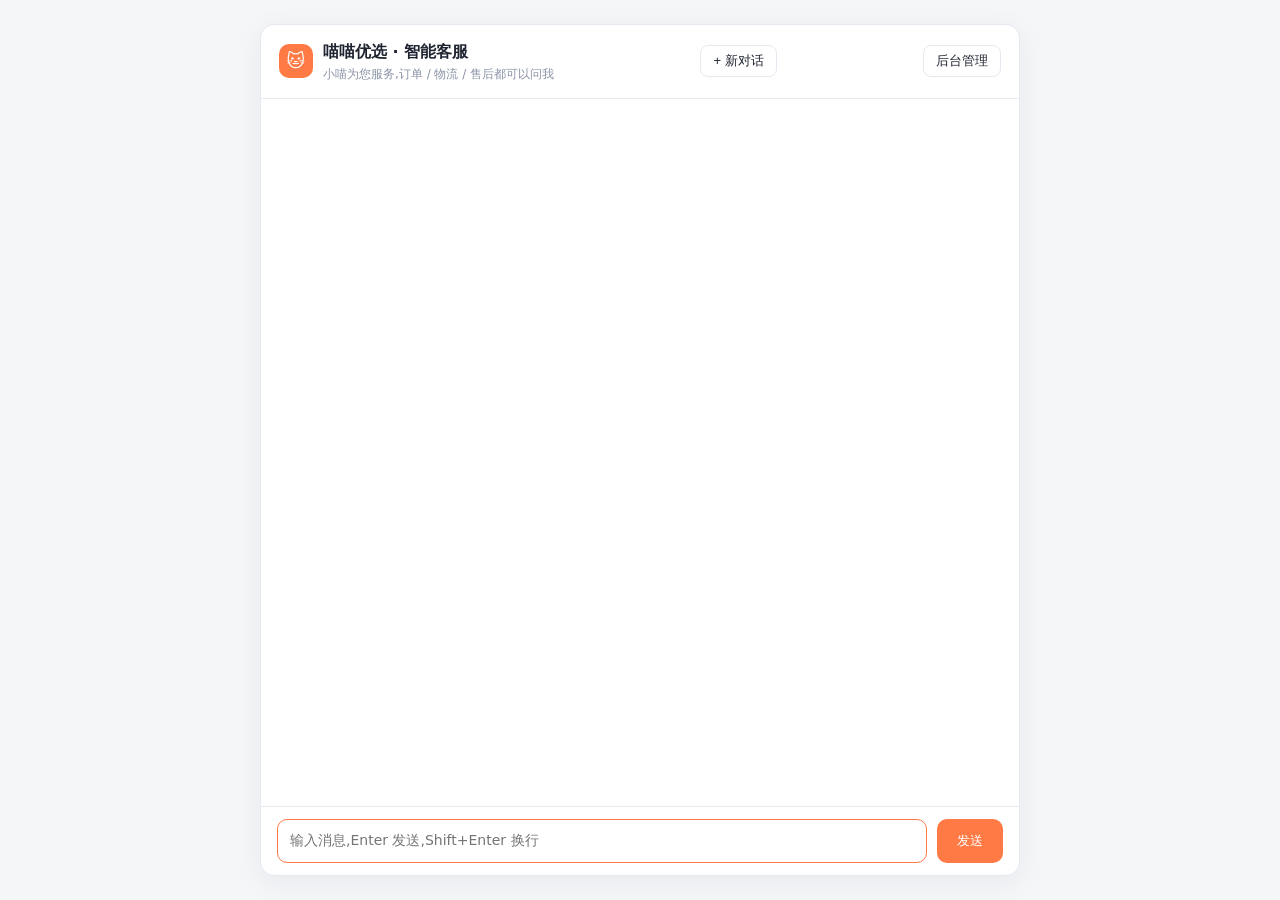
==== app/static/index.html @ 709122fb "feat(ch05): 前端 actions 渲染 + 转人工/建工单两按钮交互 Co-Authored-By: Claude Fable 5 <noreply@anthropic.com>" ====
<!DOCTYPE html>
<html lang="zh-CN">
<head>
<meta charset="UTF-8">
<meta name="viewport" content="width=device-width, initial-scale=1.0">
<title>喵喵优选 · 智能客服小喵</title>
<style>
  :root {
    --bg: #f5f6f8; --panel: #ffffff; --ink: #1f2430; --muted: #8a93a6;
    --brand: #ff7a45; --brand-soft: #fff1ea; --line: #e6e9f0; --bubble-bot: #ffffff;
  }
  * { box-sizing: border-box; margin: 0; padding: 0; }
  body { background: var(--bg); color: var(--ink); font: 14px/1.6 "PingFang SC", "Microsoft YaHei", system-ui, sans-serif; }
  .app { max-width: 760px; margin: 24px auto; height: calc(100vh - 48px); display: flex; flex-direction: column;
         background: var(--panel); border: 1px solid var(--line); border-radius: 14px; overflow: hidden; box-shadow: 0 6px 30px rgba(31,36,48,.06); }
  header { display: flex; align-items: center; gap: 10px; padding: 14px 18px; border-bottom: 1px solid var(--line); }
  header .logo { width: 34px; height: 34px; border-radius: 10px; background: var(--brand); color: #fff; display: grid; place-items: center; font-size: 18px; }
  header h1 { font-size: 16px; font-weight: 600; }
  header .sub { color: var(--muted); font-size: 12px; }
  header button { margin-left: auto; border: 1px solid var(--line); background: #fff; color: var(--ink);
                  padding: 6px 12px; border-radius: 8px; cursor: pointer; font-size: 13px; }
  header button:hover { background: var(--brand-soft); border-color: var(--brand); color: var(--brand); }
  #chat { flex: 1; overflow-y: auto; padding: 18px; display: flex; flex-direction: column; gap: 14px; }
  .row { display: flex; }
  .row.user { justify-content: flex-end; }
  .bubble { max-width: 78%; padding: 10px 14px; border-radius: 12px; white-space: pre-wrap; word-break: break-word; }
  .row.user .bubble { background: var(--brand); color: #fff; border-bottom-right-radius: 4px; }
  .row.bot .bubble { background: var(--bubble-bot); border: 1px solid var(--line); border-bottom-left-radius: 4px; }
  .row.bot { flex-direction: column; align-items: flex-start; gap: 2px; }
  .bubble-wrap { max-width: 78%; display: flex; flex-direction: column; gap: 6px; }
  .tools { display: flex; flex-wrap: wrap; gap: 6px; }
  .tool-badge { font-size: 12px; color: #6b7280; background: #f3f4f6; border: 1px dashed #c7ccd6;
                border-radius: 999px; padding: 2px 10px; }
  .md { white-space: normal; }
  .md h1, .md h2, .md h3 { font-size: 14px; margin: 6px 0 2px; }
  .md p { margin: 4px 0; }
  .md ul, .md ol { margin: 4px 0 4px 18px; }
  .md code { background: #f3f4f6; border-radius: 4px; padding: 1px 5px; font-family: Consolas, monospace; font-size: 13px; }
  .md pre { background: #f3f4f6; border-radius: 8px; padding: 8px 10px; overflow-x: auto; margin: 6px 0; }
  .md pre code { background: none; padding: 0; }
  .md blockquote { border-left: 3px solid var(--line); color: var(--muted); padding-left: 10px; margin: 6px 0; }
  .md table { border-collapse: collapse; margin: 6px 0; }
  .md th, .md td { border: 1px solid var(--line); padding: 4px 10px; }
  .md a { color: var(--brand); }
  .md hr { border: none; border-top: 1px solid var(--line); margin: 8px 0; }
  .dots { display: inline-flex; gap: 4px; padding: 4px 0; }
  .dots i { width: 6px; height: 6px; border-radius: 50%; background: #c2c8d4; animation: blink 1.2s infinite; }
  .dots i:nth-child(2) { animation-delay: .2s; }
  .dots i:nth-child(3) { animation-delay: .4s; }
  @keyframes blink { 0%, 80%, 100% { opacity: .25; } 40% { opacity: 1; } }
  .error { color: #d03050; font-size: 13px; }
  /* ch04 可点引用角标 + 来源浮层 */
  .cite { color: var(--brand); cursor: pointer; font-weight: 600; margin: 0 1px; user-select: none; }
  .cite:hover { text-decoration: underline; }
  #cite-panel { position: fixed; z-index: 50; max-width: 420px; background: #fff; border: 1px solid var(--line);
                border-radius: 12px; box-shadow: 0 10px 34px rgba(31,36,48,.16); padding: 12px 14px;
                display: none; font-size: 13px; }
  #cite-panel.show { display: block; }
  #cite-panel .cp-path { color: var(--brand); font-weight: 600; margin-bottom: 6px; }
  #cite-panel .cp-q { font-weight: 600; margin-bottom: 4px; }
  #cite-panel .cp-a { color: #4b5563; white-space: pre-wrap; }
  #cite-panel .cp-empty { color: var(--muted); }
  /* ch04 每段回答满意度反馈(一次性,不落库) */
  .feedback { display: flex; align-items: center; gap: 8px; font-size: 12px; color: var(--muted); }
  .fb-btn { border: 1px solid var(--line); background: #fff; color: var(--ink); border-radius: 8px;
            padding: 3px 10px; cursor: pointer; box-shadow: 0 2px 0 var(--line); font-size: 12px; }
  .fb-btn:active { transform: translateY(2px); box-shadow: none; }
  .fb-btn.active { border-color: var(--brand); color: var(--brand); background: var(--brand-soft); }
  .fb-btn.dim { opacity: .4; pointer-events: none; }
  .fb-done { color: var(--muted); }
  /* ch05 建议动作按钮 + 工单表单弹窗 */
  .action-bar { display: flex; gap: 8px; margin-top: 2px; }
  .action-btn { border: 1px solid var(--brand); background: #fff; color: var(--brand); border-radius: 8px;
                padding: 5px 14px; cursor: pointer; font-size: 13px; }
  .action-btn:hover:not(:disabled) { background: var(--brand-soft); }
  .action-btn:disabled { border-color: var(--line); color: var(--muted); background: #f3f4f6; cursor: not-allowed; }
  #ticket-mask { position: fixed; inset: 0; background: rgba(31,36,48,.4); display: none; z-index: 100;
                 align-items: center; justify-content: center; }
  #ticket-mask.show { display: flex; }
  #ticket-modal { width: min(420px, 92vw); background: #fff; border-radius: 14px; padding: 18px;
                  box-shadow: 0 12px 40px rgba(31,36,48,.2); }
  #ticket-modal h3 { font-size: 15px; margin-bottom: 4px; }
  #ticket-modal label { display: block; font-size: 13px; margin: 10px 0 4px; }
  #ticket-modal select, #ticket-modal textarea { width: 100%; border: 1px solid var(--line); border-radius: 8px;
                                                 padding: 8px 10px; font: inherit; outline: none; background: #fff; }
  #ticket-modal select:focus, #ticket-modal textarea:focus { border-color: var(--brand); }
  #ticket-modal textarea { height: 84px; resize: vertical; }
  #ticket-modal .err { color: #d03050; font-size: 12px; min-height: 16px; margin-top: 6px; }
  #ticket-modal .btns { display: flex; justify-content: flex-end; gap: 8px; margin-top: 8px; }
  #ticket-modal .btns button { border-radius: 8px; padding: 7px 16px; cursor: pointer; font-size: 13px;
                               border: 1px solid var(--line); background: #fff; }
  #ticket-modal .btns .primary { border: none; background: var(--brand); color: #fff; }
  footer { border-top: 1px solid var(--line); padding: 12px 16px; display: flex; gap: 10px; }
  #input { flex: 1; resize: none; border: 1px solid var(--line); border-radius: 10px; padding: 9px 12px;
           font: inherit; outline: none; height: 44px; }
  #input:focus { border-color: var(--brand); }
  #send { border: none; background: var(--brand); color: #fff; border-radius: 10px; padding: 0 20px; cursor: pointer; }
  #send:disabled { opacity: .5; cursor: not-allowed; }
</style>
</head>
<body>
<div class="app">
  <header>
    <div class="logo">🐱</div>
    <div>
      <h1>喵喵优选 · 智能客服</h1>
      <div class="sub">小喵为您服务,订单 / 物流 / 售后都可以问我</div>
    </div>
    <button id="newChat">+ 新对话</button>
    <button onclick="location.href='/admin'">后台管理</button>
  </header>
  <div id="chat"></div>
  <div id="cite-panel"></div>
  <div id="ticket-mask">
    <div id="ticket-modal" role="dialog" aria-modal="true">
      <h3>创建工单</h3>
      <label for="ticket-type">反馈类别(必选)</label>
      <select id="ticket-type">
        <option value="">请选择</option>
        <option value="售后">售后</option>
        <option value="投诉">投诉</option>
        <option value="咨询">咨询</option>
      </select>
      <label for="ticket-desc">反馈描述(必填)</label>
      <textarea id="ticket-desc" placeholder="请描述您遇到的问题…"></textarea>
      <div class="err" id="ticket-err"></div>
      <div class="btns">
        <button id="ticket-cancel" type="button">取消</button>
        <button id="ticket-submit" type="button" class="primary">提交工单</button>
      </div>
    </div>
  </div>
  <footer>
    <textarea id="input" placeholder="输入消息,Enter 发送,Shift+Enter 换行"></textarea>
    <button id="send">发送</button>
  </footer>
</div>

<script>
const chatEl = document.getElementById('chat');
const inputEl = document.getElementById('input');
const sendEl = document.getElementById('send');
const UID_KEY = 'mewhelp_user_id', CID_KEY = 'mewhelp_conversation_id';

let userId = localStorage.getItem(UID_KEY);
if (!userId) {
  userId = 'u-' + Math.random().toString(36).slice(2, 10);
  localStorage.setItem(UID_KEY, userId);
}
let conversationId = localStorage.getItem(CID_KEY);
let sending = false;

function appendUser(text) {
  const row = document.createElement('div');
  row.className = 'row user';
  const b = document.createElement('div');
  b.className = 'bubble';
  b.textContent = text;
  row.appendChild(b);
  chatEl.appendChild(row);
  scrollBottom();
}

function appendBotShell() {
  const row = document.createElement('div');
  row.className = 'row bot';
  const wrap = document.createElement('div');
  wrap.className = 'bubble-wrap';
  const tools = document.createElement('div');
  tools.className = 'tools';
  const bubble = document.createElement('div');
  bubble.className = 'bubble';
  const dots = document.createElement('span');
  dots.className = 'dots';
  dots.innerHTML = '<i></i><i></i><i></i>';
  bubble.appendChild(dots);
  wrap.appendChild(tools);
  wrap.appendChild(bubble);
  row.appendChild(wrap);
  chatEl.appendChild(row);
  scrollBottom();
  return { row, wrap, tools, bubble, raw: '', firstDelta: false, citations: [] };
}

function addBadge(shell, name) {
  const badge = document.createElement('span');
  badge.className = 'tool-badge';
  badge.textContent = '🔧 调用了 ' + name;
  shell.tools.appendChild(badge);
  scrollBottom();
}

function firstDelta(shell) {
  if (shell.firstDelta) return;
  shell.firstDelta = true;
  shell.bubble.classList.add('md');
  shell.bubble.textContent = '';
}

function scrollBottom() { chatEl.scrollTop = chatEl.scrollHeight; }

/* ---------- ch04:来源浮层 + 满意度反馈 ---------- */
function showCitePanel(x, y, item) {
  const panel = document.getElementById('cite-panel');
  if (!item) {
    panel.innerHTML = '<div class="cp-empty">未找到该编号的引用</div>';
  } else {
    panel.innerHTML = '<div class="cp-path">📄 ' + esc(item.section_path || '(无章节路径)')
      + '</div><div class="cp-q">' + esc(item.question || '') + '</div>'
      + '<div class="cp-a">' + esc(item.answer || '') + '</div>';
  }
  panel.classList.add('show');
  const r = panel.getBoundingClientRect();
  panel.style.left = Math.min(x, window.innerWidth - r.width - 12) + 'px';
  panel.style.top = Math.min(y + 12, window.innerHeight - r.height - 12) + 'px';
}
function hideCitePanel() { document.getElementById('cite-panel').classList.remove('show'); }

// 气泡内容逐帧 innerHTML 重绘,角标监听用事件委托挂在 document 上
document.addEventListener('click', (e) => {
  const cite = e.target.closest('.cite');
  if (cite) {
    const bubble = cite.closest('.bubble');
    const items = (bubble && bubble.citations) || [];
    const item = items.find((it) => Number(it.n) === Number(cite.dataset.n));
    showCitePanel(e.clientX, e.clientY, item);
    e.stopPropagation();
    return;
  }
  if (!e.target.closest('#cite-panel')) hideCitePanel();
});

function addFeedbackBar(shell) {
  const bar = document.createElement('div');
  bar.className = 'feedback';
  const up = document.createElement('button');
  up.className = 'fb-btn'; up.textContent = '👍 有帮助';
  const down = document.createElement('button');
  down.className = 'fb-btn'; down.textContent = '👎 没帮助';
  const note = document.createElement('span');
  bar.appendChild(up); bar.appendChild(down); bar.appendChild(note);
  let locked = false;
  const pick = (good, chosen, other) => () => {
    if (locked) return;
    locked = true;
    chosen.classList.add('active');
    other.classList.add('dim');
    note.textContent = '已反馈';
    // 纯前端一次性交互,不落库(反馈入问题池 source=user_feedback 归后续数据飞轮章)
  };
  up.addEventListener('click', pick(true, up, down));
  down.addEventListener('click', pick(false, down, up));
  shell.wrap.appendChild(bar);
  scrollBottom();
}

/* ---------- 零依赖 markdown 渲染(先转义防注入,再逐帧重绘) ---------- */
function esc(s) {
  return s.replace(/&/g, '&amp;').replace(/</g, '&lt;').replace(/>/g, '&gt;').replace(/"/g, '&quot;');
}
function inline(s) {
  return s
    .replace(/`([^`]+)`/g, '<code>$1</code>')
    .replace(/\*\*([^*]+)\*\*/g, '<strong>$1</strong>')
    .replace(/\*([^*\n]+)\*/g, '<em>$1</em>')
    .replace(/\[([^\]]+)\]\((https?:\/\/[^)\s]+)\)/g, '<a href="$2" target="_blank" rel="noopener">$1</a>')
    .replace(/(?<!["'=])(https?:\/\/[^\s<]+)/g, '<a href="$1" target="_blank" rel="noopener">$1</a>')
    // ch04:答案里的 [n] 编号 → 可点角标(点击弹出来源浮层)
    .replace(/\[(\d{1,2})\]/g, '<sup class="cite" data-n="$1">[$1]</sup>');
}
function renderMarkdown(el, raw) {
  const lines = esc(raw).split('\n');
  let html = '', i = 0;
  const isTableSep = (l) => /^\s*\|(\s*:?-{3,}:?\s*\|)+\s*$/.test(l);
  const cells = (l) => l.trim().replace(/^\||\|$/g, '').split('|').map((c) => c.trim());
  while (i < lines.length) {
    const line = lines[i];
    if (/^```/.test(line)) {
      const buf = [];
      i++;
      while (i < lines.length && !/^```/.test(lines[i])) { buf.push(lines[i]); i++; }
      i++;
      html += '<pre><code>' + buf.join('\n') + '</code></pre>';
      continue;
    }
    if (/^\s*$/.test(line)) { i++; continue; }
    if (/^\s*(---+|\*\*\*+)\s*$/.test(line)) { html += '<hr>'; i++; continue; }
    const h = line.match(/^(#{1,3})\s+(.*)/);
    if (h) { html += '<h' + h[1].length + '>' + inline(h[2]) + '</h' + h[1].length + '>'; i++; continue; }
    if (/^\s*>\s?/.test(line)) {
      const buf = [];
      while (i < lines.length && /^\s*>\s?/.test(lines[i])) { buf.push(lines[i].replace(/^\s*>\s?/, '')); i++; }
      html += '<blockquote>' + inline(buf.join(' ')) + '</blockquote>';
      continue;
    }
    if (line.includes('|') && i + 1 < lines.length && isTableSep(lines[i + 1])) {
      const head = cells(line);
      i += 2;
      const rows = [];
      while (i < lines.length && lines[i].includes('|') && !/^\s*$/.test(lines[i])) { rows.push(cells(lines[i])); i++; }
      html += '<table><tr>' + head.map((c) => '<th>' + inline(c) + '</th>').join('') + '</tr>';
      for (const r of rows) html += '<tr>' + r.map((c) => '<td>' + inline(c) + '</td>').join('') + '</tr>';
      html += '</table>';
      continue;
    }
    if (/^\s*[-*]\s+/.test(line)) {
      const buf = [];
      while (i < lines.length && /^\s*[-*]\s+/.test(lines[i])) { buf.push(lines[i].replace(/^\s*[-*]\s+/, '')); i++; }
      html += '<ul>' + buf.map((t) => '<li>' + inline(t) + '</li>').join('') + '</ul>';
      continue;
    }
    if (/^\s*\d+\.\s+/.test(line)) {
      const buf = [];
      while (i < lines.length && /^\s*\d+\.\s+/.test(lines[i])) { buf.push(lines[i].replace(/^\s*\d+\.\s+/, '')); i++; }
      html += '<ol>' + buf.map((t) => '<li>' + inline(t) + '</li>').join('') + '</ol>';
      continue;
    }
    const buf = [line];
    i++;
    while (i < lines.length && !/^\s*$/.test(lines[i]) && !/^(#{1,3}\s|```|\s*>|\s*[-*]\s|\s*\d+\.\s)/.test(lines[i])) { buf.push(lines[i]); i++; }
    html += '<p>' + inline(buf.join('<br>')) + '</p>';
  }
  el.innerHTML = html;
  scrollBottom();
}

/* ---------- ch05 建议动作(转人工 / 建工单) ---------- */
function addBotText(text) {
  const row = document.createElement('div');
  row.className = 'row bot';
  const b = document.createElement('div');
  b.className = 'bubble';
  b.textContent = text;
  row.appendChild(b);
  chatEl.appendChild(row);
  scrollBottom();
}

function renderActions(container, items) {
  const bar = document.createElement('div');
  bar.className = 'action-bar';
  for (const a of items) {
    const btn = document.createElement('button');
    btn.type = 'button';
    btn.className = 'action-btn';
    if (a.type === 'transfer_human') {
      btn.textContent = '转人工';
      btn.addEventListener('click', () => {
        btn.disabled = true;
        // 纯前端模拟:显示已转接 + 客服小猫问候(本章不接真人系统)
        addBotText('已转接人工客服');
        addBotText('您好,我是客服小猫,请问有什么可以帮您的');
      });
    } else if (a.type === 'create_ticket') {
      btn.textContent = '建工单';
      btn.addEventListener('click', () => openTicketModal(btn));
    } else {
      continue;
    }
    bar.appendChild(btn);
  }
  if (bar.children.length) container.appendChild(bar);
  scrollBottom();
}

let ticketBtn = null;
function openTicketModal(btn) {
  ticketBtn = btn || null;
  document.getElementById('ticket-type').value = '';   // 类别不预选,必选
  document.getElementById('ticket-desc').value = '';   // 描述不预填草稿,必填
  document.getElementById('ticket-err').textContent = '';
  document.getElementById('ticket-mask').classList.add('show');
}
function closeTicketModal() {
  document.getElementById('ticket-mask').classList.remove('show');
}

async function submitTicket() {
  const t = document.getElementById('ticket-type').value;
  const d = document.getElementById('ticket-desc').value.trim();
  const err = document.getElementById('ticket-err');
  if (!t) { err.textContent = '请选择反馈类别'; return; }
  if (!d) { err.textContent = '请填写反馈描述'; return; }
  err.textContent = '';
  try {
    const resp = await fetch('/api/actions/create-ticket', {
      method: 'POST',
      headers: { 'Content-Type': 'application/json' },
      body: JSON.stringify({
        conversation_id: Number(conversationId),
        description: d,
        ticket_type: t,
      }),
    });
    const data = await resp.json().catch(() => ({}));
    if (resp.ok) {
      addBotText('工单已创建:' + data.ticket_no);
      if (ticketBtn) ticketBtn.disabled = true;
      closeTicketModal();
    } else {
      err.textContent = data.detail || '工单创建失败,请稍后重试';
    }
  } catch (e) {
    err.textContent = '工单创建失败,请稍后重试';
  }
  scrollBottom();
}
document.getElementById('ticket-cancel').addEventListener('click', closeTicketModal);
document.getElementById('ticket-mask').addEventListener('click', (e) => {
  if (e.target === e.currentTarget) closeTicketModal();
});
document.getElementById('ticket-submit').addEventListener('click', submitTicket);

/* ---------- SSE 流式 ---------- */
async function streamChat(message) {
  const shell = appendBotShell();
  let errorShown = false;
  let pendingActions = [];
  try {
    const resp = await fetch('/api/chat', {
      method: 'POST',
      headers: { 'Content-Type': 'application/json' },
      body: JSON.stringify({
        user_id: userId,
        message: message,
        conversation_id: conversationId ? Number(conversationId) : null,
      }),
    });
    if (!resp.ok || !resp.body) throw new Error('HTTP ' + resp.status);
    const reader = resp.body.getReader();
    const decoder = new TextDecoder();
    let buf = '';
    const handleFrame = (frame) => {
      let event = 'message';
      const dataLines = [];
      for (const line of frame.split('\n')) {
        if (line.startsWith('event:')) event = line.slice(6).trim();
        else if (line.startsWith('data:')) dataLines.push(line.slice(5).trim());
      }
      const data = dataLines.join('\n');
      if (event === 'error') {
        let msg = '服务暂时不可用,请稍后重试';
        try { msg = JSON.parse(data).message; } catch (e) {}
        shell.bubble.classList.remove('md');
        shell.bubble.innerHTML = '<span class="error">⚠️ ' + esc(msg) + '</span>';
        errorShown = true;
        return;
      }
      if (!data || data === '[DONE]') return;
      let payload;
      try { payload = JSON.parse(data); } catch (e) { return; }
      if (payload.event === 'tool') {
        addBadge(shell, payload.name);
      } else if (payload.event === 'citations') {
        // ch04:引用数据先挂到气泡上,citations 事件先于 delta 下发
        shell.citations = payload.items || [];
        shell.bubble.citations = shell.citations;
      } else if (payload.event === 'actions') {
        // ch05:转人工/建工单等建议动作,流结束后渲染
        pendingActions = payload.items || [];
      } else if (payload.event === 'done') {
        conversationId = String(payload.conversation_id);
        localStorage.setItem(CID_KEY, conversationId);
      } else if (payload.delta !== undefined) {
        shell.raw += payload.delta;
        renderMarkdown(shell.bubble, shell.raw);
      }
    };
    while (true) {
      const { done, value } = await reader.read();
      if (done) break;
      buf += decoder.decode(value, { stream: true });
      let idx;
      while ((idx = buf.indexOf('\n\n')) >= 0) {
        const frame = buf.slice(0, idx);
        buf = buf.slice(idx + 2);
        if (frame.trim()) handleFrame(frame);
      }
    }
    if (!shell.firstDelta && !errorShown) shell.bubble.textContent = '…';
    if (shell.firstDelta && !errorShown) addFeedbackBar(shell);
    if (pendingActions.length && !errorShown) renderActions(shell.wrap, pendingActions);
  } catch (err) {
    shell.bubble.classList.remove('md');
    shell.bubble.innerHTML = '<span class="error">⚠️ 网络异常,请稍后重试</span>';
  }
}

async function send() {
  const text = inputEl.value.trim();
  if (!text || sending) return;
  sending = true;
  sendEl.disabled = true;
  inputEl.value = '';
  appendUser(text);
  await streamChat(text);
  sending = false;
  sendEl.disabled = false;
  inputEl.focus();
}

sendEl.addEventListener('click', send);
inputEl.addEventListener('keydown', (e) => {
  if (e.key === 'Enter' && !e.shiftKey) { e.preventDefault(); send(); }
});
document.getElementById('newChat').addEventListener('click', () => {
  conversationId = null;
  localStorage.removeItem(CID_KEY);
  chatEl.innerHTML = '';
  inputEl.focus();
});
inputEl.focus();
</script>
</body>
</html>
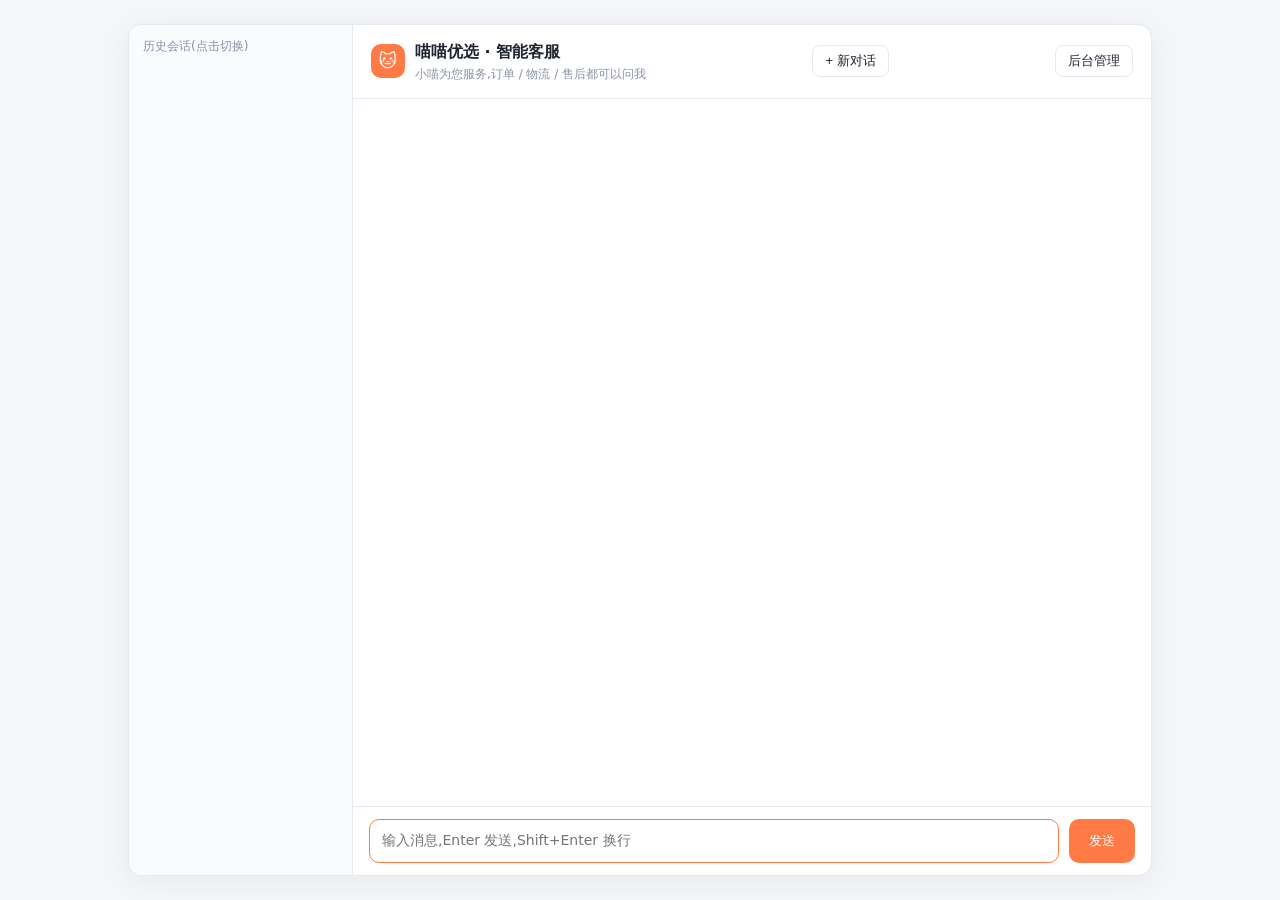
==== commit abc2bfb6: "feat(ch07): 验收配套——会话侧栏(列表/切换/历史回载)+ model_ctx 日志(摘要+滑窗可见) Co-Authored-By: Claude Fable 5" ====
--- a/app/static/index.html
+++ b/app/static/index.html
@@ -11,8 +11,25 @@
   }
   * { box-sizing: border-box; margin: 0; padding: 0; }
   body { background: var(--bg); color: var(--ink); font: 14px/1.6 "PingFang SC", "Microsoft YaHei", system-ui, sans-serif; }
-  .app { max-width: 760px; margin: 24px auto; height: calc(100vh - 48px); display: flex; flex-direction: column;
+  .app { max-width: 1024px; margin: 24px auto; height: calc(100vh - 48px); display: flex; flex-direction: row;
          background: var(--panel); border: 1px solid var(--line); border-radius: 14px; overflow: hidden; box-shadow: 0 6px 30px rgba(31,36,48,.06); }
+  /* ch07 会话侧栏:列表 / 切换 / 历史回载(<780px 隐藏,窄屏退回纯聊天) */
+  #sidebar { flex: 0 0 224px; width: 224px; border-right: 1px solid var(--line); background: #fafbfd;
+             overflow-y: auto; padding: 12px 10px; }
+  .sb-title { font-size: 12px; color: var(--muted); margin: 0 4px 8px; }
+  #conv-list { list-style: none; display: flex; flex-direction: column; gap: 6px; }
+  .conv-item { border: 1px solid var(--line); background: #fff; border-radius: 10px; padding: 7px 10px;
+               cursor: pointer; font-size: 13px; display: flex; flex-direction: column; gap: 4px; }
+  .conv-item:hover { border-color: var(--brand); background: var(--brand-soft); }
+  .conv-item.active { border-color: var(--brand); background: var(--brand-soft); }
+  .cv-preview { overflow: hidden; text-overflow: ellipsis; white-space: nowrap; }
+  .cv-meta { display: flex; align-items: center; gap: 6px; min-height: 16px; }
+  .cv-status { font-size: 11px; color: var(--muted); }
+  .cv-badge { font-size: 11px; color: var(--brand); background: var(--brand-soft); border: 1px solid var(--brand);
+              border-radius: 999px; padding: 0 8px; }
+  .sb-empty { color: var(--muted); font-size: 12px; padding: 4px; }
+  @media (max-width: 780px) { #sidebar { display: none; } }
+  .main { flex: 1; min-width: 0; display: flex; flex-direction: column; }
   header { display: flex; align-items: center; gap: 10px; padding: 14px 18px; border-bottom: 1px solid var(--line); }
   header .logo { width: 34px; height: 34px; border-radius: 10px; background: var(--brand); color: #fff; display: grid; place-items: center; font-size: 18px; }
   header h1 { font-size: 16px; font-weight: 600; }
@@ -68,28 +85,43 @@
   .fb-btn.active { border-color: var(--brand); color: var(--brand); background: var(--brand-soft); }
   .fb-btn.dim { opacity: .4; pointer-events: none; }
   .fb-done { color: var(--muted); }
-  /* ch05 建议动作按钮 + 工单表单弹窗 */
+  /* ch05 建议动作按钮 + 工单表单弹窗(ch06 退款弹窗复用同款规则) */
   .action-bar { display: flex; gap: 8px; margin-top: 2px; }
   .action-btn { border: 1px solid var(--brand); background: #fff; color: var(--brand); border-radius: 8px;
                 padding: 5px 14px; cursor: pointer; font-size: 13px; }
   .action-btn:hover:not(:disabled) { background: var(--brand-soft); }
   .action-btn:disabled { border-color: var(--line); color: var(--muted); background: #f3f4f6; cursor: not-allowed; }
-  #ticket-mask { position: fixed; inset: 0; background: rgba(31,36,48,.4); display: none; z-index: 100;
+  #ticket-mask, #refund-mask { position: fixed; inset: 0; background: rgba(31,36,48,.4); display: none; z-index: 100;
                  align-items: center; justify-content: center; }
-  #ticket-mask.show { display: flex; }
-  #ticket-modal { width: min(420px, 92vw); background: #fff; border-radius: 14px; padding: 18px;
+  #ticket-mask.show, #refund-mask.show { display: flex; }
+  #ticket-modal, #refund-modal { width: min(420px, 92vw); background: #fff; border-radius: 14px; padding: 18px;
                   box-shadow: 0 12px 40px rgba(31,36,48,.2); }
-  #ticket-modal h3 { font-size: 15px; margin-bottom: 4px; }
-  #ticket-modal label { display: block; font-size: 13px; margin: 10px 0 4px; }
-  #ticket-modal select, #ticket-modal textarea { width: 100%; border: 1px solid var(--line); border-radius: 8px;
+  #ticket-modal h3, #refund-modal h3 { font-size: 15px; margin-bottom: 4px; }
+  #ticket-modal label, #refund-modal label { display: block; font-size: 13px; margin: 10px 0 4px; }
+  #ticket-modal select, #ticket-modal textarea,
+  #refund-modal select, #refund-modal input { width: 100%; border: 1px solid var(--line); border-radius: 8px;
                                                  padding: 8px 10px; font: inherit; outline: none; background: #fff; }
-  #ticket-modal select:focus, #ticket-modal textarea:focus { border-color: var(--brand); }
+  #ticket-modal select:focus, #ticket-modal textarea:focus,
+  #refund-modal select:focus, #refund-modal input:focus { border-color: var(--brand); }
   #ticket-modal textarea { height: 84px; resize: vertical; }
-  #ticket-modal .err { color: #d03050; font-size: 12px; min-height: 16px; margin-top: 6px; }
-  #ticket-modal .btns { display: flex; justify-content: flex-end; gap: 8px; margin-top: 8px; }
-  #ticket-modal .btns button { border-radius: 8px; padding: 7px 16px; cursor: pointer; font-size: 13px;
+  #refund-modal input[readonly] { background: #f3f4f6; color: var(--muted); }
+  #ticket-modal .err, #refund-modal .err { color: #d03050; font-size: 12px; min-height: 16px; margin-top: 6px; }
+  #ticket-modal .btns, #refund-modal .btns { display: flex; justify-content: flex-end; gap: 8px; margin-top: 8px; }
+  #ticket-modal .btns button, #refund-modal .btns button { border-radius: 8px; padding: 7px 16px; cursor: pointer; font-size: 13px;
                                border: 1px solid var(--line); background: #fff; }
-  #ticket-modal .btns .primary { border: none; background: var(--brand); color: #fff; }
+  #ticket-modal .btns .primary, #refund-modal .btns .primary { border: none; background: var(--brand); color: #fff; }
+  /* ch06 订单选择器卡片(interrupt 帧):可点、hover 高亮、点选后整组禁用灰态 */
+  .order-cards { display: flex; flex-direction: column; gap: 8px; margin-top: 2px; }
+  .order-card { display: flex; flex-wrap: wrap; align-items: baseline; gap: 4px 10px; text-align: left;
+                border: 1px solid var(--line); background: #fff; border-radius: 10px;
+                padding: 8px 12px; cursor: pointer; font: inherit; }
+  .order-card:hover:not(:disabled) { border-color: var(--brand); background: var(--brand-soft); }
+  .order-card:disabled { cursor: not-allowed; opacity: .55; }
+  .order-card.selected { border-color: var(--brand); background: var(--brand-soft); opacity: 1; }
+  .order-card .oc-id { font-weight: 600; }
+  .order-card .oc-status { font-size: 12px; color: #6b7280; background: #f3f4f6; border-radius: 999px; padding: 1px 8px; }
+  .order-card .oc-amount { margin-left: auto; color: var(--brand); font-weight: 600; }
+  .order-card .oc-meta { flex-basis: 100%; font-size: 12px; color: var(--muted); }
   footer { border-top: 1px solid var(--line); padding: 12px 16px; display: flex; gap: 10px; }
   #input { flex: 1; resize: none; border: 1px solid var(--line); border-radius: 10px; padding: 9px 12px;
            font: inherit; outline: none; height: 44px; }
@@ -100,6 +132,11 @@
 </head>
 <body>
 <div class="app">
+  <aside id="sidebar">
+    <div class="sb-title">历史会话(点击切换)</div>
+    <ul id="conv-list"></ul>
+  </aside>
+  <div class="main">
   <header>
     <div class="logo">🐱</div>
     <div>
@@ -130,10 +167,32 @@
       </div>
     </div>
   </div>
+  <div id="refund-mask">
+    <div id="refund-modal" role="dialog" aria-modal="true">
+      <h3>提交退款工单</h3>
+      <label for="refund-order">订单号</label>
+      <input id="refund-order" readonly>
+      <label for="refund-reason">退款原因(必选)</label>
+      <select id="refund-reason">
+        <option value="">请选择</option>
+        <option value="七天无理由">七天无理由</option>
+        <option value="质量问题">质量问题</option>
+        <option value="发错货">发错货</option>
+        <option value="不想要了">不想要了</option>
+        <option value="其他">其他</option>
+      </select>
+      <div class="err" id="refund-err"></div>
+      <div class="btns">
+        <button id="refund-cancel" type="button">取消</button>
+        <button id="refund-submit" type="button" class="primary">提交退款</button>
+      </div>
+    </div>
+  </div>
   <footer>
     <textarea id="input" placeholder="输入消息,Enter 发送,Shift+Enter 换行"></textarea>
     <button id="send">发送</button>
   </footer>
+  </div>
 </div>
 
 <script>
@@ -149,6 +208,7 @@
 }
 let conversationId = localStorage.getItem(CID_KEY);
 let sending = false;
+let orderPending = false;   // 终审 I1:存在未点选的订单卡片组时拦自由输入(刷新后自然放行)
 
 function appendUser(text) {
   const row = document.createElement('div');
@@ -354,6 +414,10 @@
     } else if (a.type === 'create_ticket') {
       btn.textContent = '建工单';
       btn.addEventListener('click', () => openTicketModal(btn));
+    } else if (a.type === 'refund_form') {
+      // ch06:退款表单入口——订单号只读预填,弹窗里选固定类目原因后 POST create-refund
+      btn.textContent = '提交退款工单';
+      btn.addEventListener('click', () => openRefundModal(btn, a.draft && a.draft.order_id));
     } else {
       continue;
     }
@@ -411,92 +475,226 @@
 });
 document.getElementById('ticket-submit').addEventListener('click', submitTicket);
 
-/* ---------- SSE 流式 ---------- */
+/* ---------- ch06 退款表单弹窗(消费 refund_form 动作) ---------- */
+let refundBtn = null;
+function openRefundModal(btn, orderId) {
+  refundBtn = btn || null;
+  document.getElementById('refund-order').value = orderId || '';   // 订单号只读预填
+  document.getElementById('refund-reason').value = '';             // 固定类目不预选,必选
+  document.getElementById('refund-err').textContent = '';
+  document.getElementById('refund-mask').classList.add('show');
+}
+function closeRefundModal() {
+  document.getElementById('refund-mask').classList.remove('show');
+}
+async function submitRefund() {
+  const oid = document.getElementById('refund-order').value.trim();
+  const reason = document.getElementById('refund-reason').value;
+  const err = document.getElementById('refund-err');
+  if (!oid) { err.textContent = '缺少订单号'; return; }
+  if (!reason) { err.textContent = '请选择退款原因'; return; }
+  const cid = getConversationId();
+  if (!cid) { err.textContent = '会话尚未建立,请重试'; return; }
+  err.textContent = '';
+  try {
+    const resp = await fetch('/api/actions/create-refund', {
+      method: 'POST',
+      headers: { 'Content-Type': 'application/json' },
+      body: JSON.stringify({ conversation_id: cid, order_id: oid, reason: reason }),
+    });
+    const data = await resp.json().catch(() => ({}));
+    if (resp.ok) {
+      addBotText((data.status || '退款申请已提交') + ':' + data.ticket_no);
+      if (refundBtn) refundBtn.disabled = true;
+      closeRefundModal();
+    } else {
+      err.textContent = data.detail || '退款提交失败,请稍后重试';
+    }
+  } catch (e) {
+    err.textContent = '退款提交失败,请稍后重试';
+  }
+  scrollBottom();
+}
+document.getElementById('refund-cancel').addEventListener('click', closeRefundModal);
+document.getElementById('refund-mask').addEventListener('click', (e) => {
+  if (e.target === e.currentTarget) closeRefundModal();
+});
+document.getElementById('refund-submit').addEventListener('click', submitRefund);
+
+/* ---------- SSE 流式(chat 与 resume 共用同一套消费函数) ---------- */
+function parseFrame(frame) {
+  let event = 'message';
+  const dataLines = [];
+  for (const line of frame.split('\n')) {
+    if (line.startsWith('event:')) event = line.slice(6).trim();
+    else if (line.startsWith('data:')) dataLines.push(line.slice(5).trim());
+  }
+  return { event, data: dataLines.join('\n') };
+}
+
+// 读 SSE 帧 → 分发渲染进 bot 气泡;chat 与 resume 各自 fetch 后都交给它。
+// interrupt 帧后服务端立即结束流(无 done 帧),这不是错误,由 renderOrderCards 接管。
+async function consumeSSE(resp, shell) {
+  let errorShown = false;
+  let pendingActions = [];
+  const handleFrame = (frame) => {
+    const { event, data } = parseFrame(frame);
+    if (event === 'error') {
+      let msg = '服务暂时不可用,请稍后重试';
+      try { msg = JSON.parse(data).message; } catch (e) {}
+      shell.bubble.classList.remove('md');
+      shell.bubble.innerHTML = '<span class="error">⚠️ ' + esc(msg) + '</span>';
+      errorShown = true;
+      return;
+    }
+    if (!data || data === '[DONE]') return;
+    let payload;
+    try { payload = JSON.parse(data); } catch (e) { return; }
+    if (payload.event === 'tool') {
+      addBadge(shell, payload.name);
+    } else if (payload.event === 'citations') {
+      // ch04:引用数据先挂到气泡上,citations 事件先于 delta 下发
+      shell.citations = payload.items || [];
+      shell.bubble.citations = shell.citations;
+    } else if (payload.event === 'actions') {
+      // ch05:转人工/建工单/退款表单等建议动作,流结束后渲染
+      pendingActions = payload.items || [];
+    } else if (payload.event === 'interrupt') {
+      // R15:interrupt 帧自带 conversation_id(中断流无 done 帧),优先采用;done 帧处理保留为常规回退
+      if (payload.conversation_id !== undefined) {
+        conversationId = String(payload.conversation_id);
+        localStorage.setItem(CID_KEY, conversationId);
+      }
+      if (!shell.interrupted) renderOrderCards(shell, payload.orders || []);
+    } else if (payload.event === 'done') {
+      conversationId = String(payload.conversation_id);
+      localStorage.setItem(CID_KEY, conversationId);
+    } else if (payload.delta !== undefined) {
+      shell.raw += payload.delta;
+      renderMarkdown(shell.bubble, shell.raw);
+    }
+  };
+  const reader = resp.body.getReader();
+  const decoder = new TextDecoder();
+  let buf = '';
+  while (true) {
+    const { done, value } = await reader.read();
+    if (done) break;
+    buf += decoder.decode(value, { stream: true });
+    let idx;
+    while ((idx = buf.indexOf('\n\n')) >= 0) {
+      const frame = buf.slice(0, idx);
+      buf = buf.slice(idx + 2);
+      if (frame.trim()) handleFrame(frame);
+    }
+  }
+  // interrupt 流:气泡已换成引导语,不再补「…」;无反馈条(还没产生回答)
+  if (!shell.firstDelta && !errorShown && !shell.interrupted) shell.bubble.textContent = '…';
+  if (shell.firstDelta && !errorShown) addFeedbackBar(shell);
+  if (pendingActions.length && !errorShown) renderActions(shell.wrap, pendingActions);
+}
+
+async function postSSE(url, body) {
+  const resp = await fetch(url, {
+    method: 'POST',
+    headers: { 'Content-Type': 'application/json' },
+    body: JSON.stringify(body),
+  });
+  if (!resp.ok || !resp.body) throw new Error('HTTP ' + resp.status);
+  return resp;
+}
+
 async function streamChat(message) {
   const shell = appendBotShell();
-  let errorShown = false;
-  let pendingActions = [];
   try {
-    const resp = await fetch('/api/chat', {
-      method: 'POST',
-      headers: { 'Content-Type': 'application/json' },
-      body: JSON.stringify({
-        user_id: userId,
-        message: message,
-        conversation_id: conversationId ? Number(conversationId) : null,
-      }),
+    const resp = await postSSE('/api/chat', {
+      user_id: userId,
+      message: message,
+      conversation_id: conversationId ? Number(conversationId) : null,
     });
-    if (!resp.ok || !resp.body) throw new Error('HTTP ' + resp.status);
-    const reader = resp.body.getReader();
-    const decoder = new TextDecoder();
-    let buf = '';
-    const handleFrame = (frame) => {
-      let event = 'message';
-      const dataLines = [];
-      for (const line of frame.split('\n')) {
-        if (line.startsWith('event:')) event = line.slice(6).trim();
-        else if (line.startsWith('data:')) dataLines.push(line.slice(5).trim());
-      }
-      const data = dataLines.join('\n');
-      if (event === 'error') {
-        let msg = '服务暂时不可用,请稍后重试';
-        try { msg = JSON.parse(data).message; } catch (e) {}
-        shell.bubble.classList.remove('md');
-        shell.bubble.innerHTML = '<span class="error">⚠️ ' + esc(msg) + '</span>';
-        errorShown = true;
-        return;
-      }
-      if (!data || data === '[DONE]') return;
-      let payload;
-      try { payload = JSON.parse(data); } catch (e) { return; }
-      if (payload.event === 'tool') {
-        addBadge(shell, payload.name);
-      } else if (payload.event === 'citations') {
-        // ch04:引用数据先挂到气泡上,citations 事件先于 delta 下发
-        shell.citations = payload.items || [];
-        shell.bubble.citations = shell.citations;
-      } else if (payload.event === 'actions') {
-        // ch05:转人工/建工单等建议动作,流结束后渲染
-        pendingActions = payload.items || [];
-      } else if (payload.event === 'done') {
-        conversationId = String(payload.conversation_id);
-        localStorage.setItem(CID_KEY, conversationId);
-      } else if (payload.delta !== undefined) {
-        shell.raw += payload.delta;
-        renderMarkdown(shell.bubble, shell.raw);
-      }
-    };
-    while (true) {
-      const { done, value } = await reader.read();
-      if (done) break;
-      buf += decoder.decode(value, { stream: true });
-      let idx;
-      while ((idx = buf.indexOf('\n\n')) >= 0) {
-        const frame = buf.slice(0, idx);
-        buf = buf.slice(idx + 2);
-        if (frame.trim()) handleFrame(frame);
-      }
-    }
-    if (!shell.firstDelta && !errorShown) shell.bubble.textContent = '…';
-    if (shell.firstDelta && !errorShown) addFeedbackBar(shell);
-    if (pendingActions.length && !errorShown) renderActions(shell.wrap, pendingActions);
+    await consumeSSE(resp, shell);
   } catch (err) {
     shell.bubble.classList.remove('md');
     shell.bubble.innerHTML = '<span class="error">⚠️ 网络异常,请稍后重试</span>';
   }
 }
 
+/* ---------- ch06 订单选择器(interrupt 帧)→ resume 续流 ---------- */
+function getConversationId() {
+  return conversationId ? Number(conversationId) : null;
+}
+
+function renderOrderCards(shell, orders) {
+  shell.interrupted = true;
+  orderPending = true;   // 终审 I1:卡片组待点选,期间拦自由输入
+  if (!shell.firstDelta) shell.bubble.textContent = '请选择要处理的订单:';
+  const group = document.createElement('div');
+  group.className = 'order-cards';
+  for (const o of orders) {
+    const card = document.createElement('button');
+    card.type = 'button';
+    card.className = 'order-card';
+    card.innerHTML =
+      '<span class="oc-id">订单 ' + esc(String(o.order_id ?? '')) + '</span>'
+      + '<span class="oc-status">' + esc(String(o.status ?? '')) + '</span>'
+      + '<span class="oc-amount">¥' + esc(String(o.amount ?? '')) + '</span>'
+      + '<span class="oc-meta">' + esc(String(o.product ?? '')) + ' · 运单 '
+      + esc(String(o.tracking_no ?? '—')) + ' · ' + esc(String(o.created_at ?? '')) + '</span>';
+    card.addEventListener('click', () => {
+      if (card.disabled) return;
+      const cid = getConversationId();
+      if (!cid) return; // R15 之前的历史中断残留卡片可能无 cid,无从 resume,静默忽略
+      orderPending = false;   // 终审 I1:已点选,解除输入拦截
+      // 点选后全部卡片组禁用灰态(含历史中断残留的卡片组),当前卡片高亮
+      document.querySelectorAll('.order-card').forEach((c) => { c.disabled = true; });
+      card.classList.add('selected');
+      resumeWithOrder(cid, String(o.order_id));
+    });
+    group.appendChild(card);
+  }
+  shell.wrap.appendChild(group);
+  scrollBottom();
+}
+
+async function resumeWithOrder(cid, orderId) {
+  sending = true;
+  sendEl.disabled = true;
+  const shell = appendBotShell();
+  try {
+    const resp = await postSSE('/api/actions/resume', { conversation_id: cid, order_id: orderId });
+    await consumeSSE(resp, shell);
+  } catch (err) {
+    shell.bubble.classList.remove('md');
+    shell.bubble.innerHTML = '<span class="error">⚠️ 续流失败,请稍后重试</span>';
+  } finally {
+    sending = false;
+    sendEl.disabled = false;
+    inputEl.focus();
+    loadConversations();   // ch07:resume 也是一轮,同样刷新侧栏
+  }
+}
+
 async function send() {
   const text = inputEl.value.trim();
   if (!text || sending) return;
+  if (orderPending) {
+    // 终审 I1a:待点选期间拦自由输入——挂起线程收新输入会从节点头重跑上游再暂停,
+    // 不 POST,只提示点选;页面刷新后本标记复位、DOM 清空,任意输入照常收到服务端 interrupt 卡片
+    addBotText('请先点选上方订单卡片完成退款,或点「新会话」重新开始');
+    return;
+  }
   sending = true;
   sendEl.disabled = true;
   inputEl.value = '';
   appendUser(text);
-  await streamChat(text);
-  sending = false;
-  sendEl.disabled = false;
-  inputEl.focus();
+  try {
+    await streamChat(text);
+  } finally {
+    sending = false;
+    sendEl.disabled = false;
+    inputEl.focus();
+    loadConversations();   // ch07:轮次落库后刷新侧栏(预览/徽标/顺序)
+  }
 }
 
 sendEl.addEventListener('click', send);
@@ -506,10 +704,73 @@
 document.getElementById('newChat').addEventListener('click', () => {
   conversationId = null;
   localStorage.removeItem(CID_KEY);
+  orderPending = false;   // 终审 I1:新会话重置守卫
   chatEl.innerHTML = '';
   inputEl.focus();
+  renderConvList();      // ch07:清高亮(无 active 会话)
 });
+
+/* ---------- ch07 会话侧栏(列表 / 切换 / 历史回载;任何失败静默降级不影响聊天) ---------- */
+let convItems = [];   // 最近一次列表缓存,切换会话后据此重绘高亮
+
+async function loadConversations() {
+  try {
+    const resp = await fetch('/api/conversations?user_id=' + encodeURIComponent(userId));
+    if (!resp.ok) return;
+    const data = await resp.json();
+    convItems = data.items || [];
+    renderConvList();
+  } catch (e) { /* 静默降级:侧栏失败不影响聊天 */ }
+}
+
+function renderConvList() {
+  const list = document.getElementById('conv-list');
+  list.innerHTML = '';
+  if (!convItems.length) {
+    const li = document.createElement('li');
+    li.className = 'sb-empty';
+    li.textContent = '还没有会话';
+    list.appendChild(li);
+    return;
+  }
+  for (const c of convItems) {
+    const li = document.createElement('li');
+    li.className = 'conv-item' + (conversationId && Number(conversationId) === Number(c.id) ? ' active' : '');
+    li.innerHTML = '<span class="cv-preview">' + esc(c.preview || '(空会话)') + '</span>'
+      + '<span class="cv-meta"><span class="cv-status">' + esc(String(c.status || '')) + '</span>'
+      + (c.has_summary ? '<span class="cv-badge">已摘要</span>' : '') + '</span>';
+    li.addEventListener('click', () => switchConversation(Number(c.id)));
+    list.appendChild(li);
+  }
+}
+
+async function switchConversation(cid) {
+  if (sending || orderPending) return;   // 流式中 / 待点选订单时不切换,防错乱
+  if (conversationId && Number(conversationId) === cid) return;   // 已在当前会话
+  try {
+    const resp = await fetch('/api/conversations/' + cid + '/messages');
+    if (!resp.ok) return;
+    const data = await resp.json();
+    conversationId = String(cid);
+    localStorage.setItem(CID_KEY, conversationId);
+    orderPending = false;
+    chatEl.innerHTML = '';
+    for (const m of (data.items || [])) {
+      if (m.role === 'user') {
+        appendUser(m.content);            // 用户消息纯文本
+      } else if (m.role === 'assistant') {
+        const shell = appendBotShell();
+        shell.raw = m.content || '';
+        if (shell.raw) renderMarkdown(shell.bubble, shell.raw);   // bot 走同一 markdown 渲染
+      }
+    }
+    renderConvList();                     // 高亮刷到新选中的会话
+    scrollBottom();
+  } catch (e) { /* 静默降级 */ }
+}
+
 inputEl.focus();
+loadConversations();
 </script>
 </body>
 </html>
